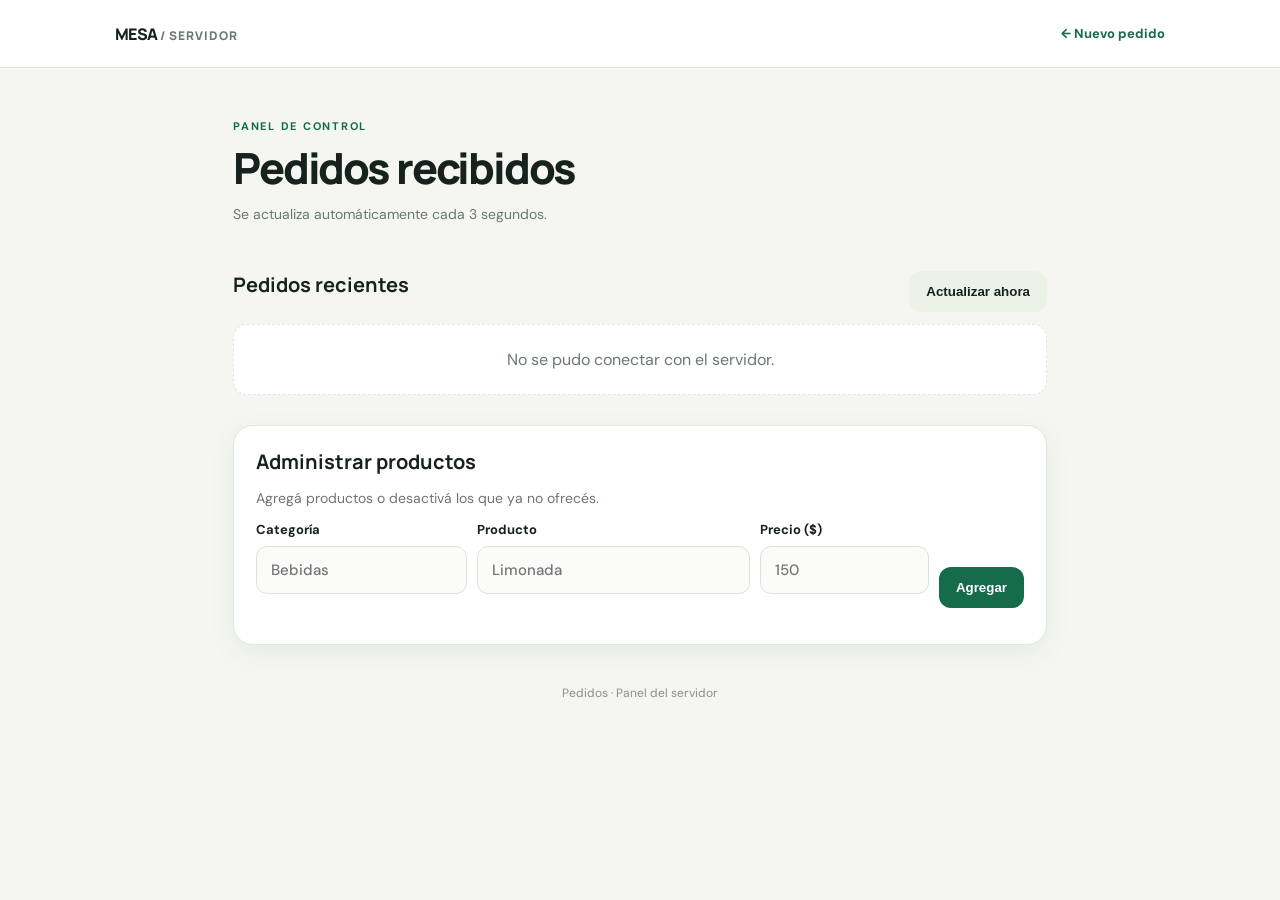
==== templates/admin.html @ f44984cb "Add files via upload" ====
<!doctype html>
<html lang="es"><head><meta charset="utf-8"><meta name="viewport" content="width=device-width,initial-scale=1">
<title>Panel de pedidos</title><link rel="stylesheet" href="/static/style.css"></head>
<body><header><div class="brand">MESA<span> / SERVIDOR</span></div><a class="nav" href="/">← Nuevo pedido</a></header>
<main class="wrap"><section class="hero"><p class="eyebrow">PANEL DE CONTROL</p><h1>Pedidos recibidos</h1><p class="muted">Se actualiza automáticamente cada 3 segundos.</p></section>
<div class="toolbar"><h2>Pedidos recientes</h2><button class="secondary" id="refresh">Actualizar ahora</button></div><div id="orders" class="orders"></div>
<section class="panel product-panel"><h2>Administrar productos</h2><p class="muted">Agregá productos o desactivá los que ya no ofrecés.</p>
<form id="productForm" class="product-form"><label>Categoría<input id="category" required placeholder="Bebidas"></label><label>Producto<input id="productName" required placeholder="Limonada"></label><label>Precio ($)<input id="price" type="number" min="0" step="1" required placeholder="150"></label><button class="primary" type="submit">Agregar</button></form><div id="products" class="product-list"></div><p id="productMessage" role="status"></p></section>
<footer>Pedidos · Panel del servidor</footer></main><script src="/static/admin.js"></script></body></html>
---- static/style.css ----
@import url('https://fonts.googleapis.com/css2?family=DM+Sans:wght@400;500;600;700&family=Manrope:wght@500;600;700;800&display=swap');
:root{--ink:#17221e;--muted:#6c7771;--paper:#f5f6f2;--line:#e2e7df;--green:#176b4d;--lime:#d8f36a;--white:#fff;--red:#b33b35}
*{box-sizing:border-box}body{margin:0;background:var(--paper);color:var(--ink);font-family:'DM Sans',sans-serif}header{height:68px;padding:0 max(22px,calc((100% - 1050px)/2));display:flex;align-items:center;justify-content:space-between;background:#fff;border-bottom:1px solid var(--line)}.brand{font-family:Manrope,sans-serif;font-weight:800;letter-spacing:-.04em}.brand span{color:var(--muted);font-size:12px;letter-spacing:.08em}.nav{font-size:13px;font-weight:700;color:var(--green);text-decoration:none}.wrap{max-width:850px;margin:0 auto;padding:28px 18px 50px}.hero{padding:12px 0 22px}.eyebrow{font-size:11px;letter-spacing:.16em;font-weight:700;color:var(--green)}h1{font:800 clamp(30px,5vw,43px)/1.1 Manrope,sans-serif;letter-spacing:-.05em;margin:8px 0}h2{font:700 20px Manrope,sans-serif;margin:0 0 14px}.muted{color:var(--muted);font-size:14px}.panel{background:#fff;border:1px solid var(--line);border-radius:20px;padding:22px;box-shadow:0 8px 28px #263d2610;margin-bottom:22px}label{display:flex;flex-direction:column;gap:8px;font-weight:700;font-size:13px;margin-bottom:20px}input,textarea{width:100%;border:1px solid #dce3da;background:#fbfcfa;border-radius:11px;padding:13px 14px;font:500 15px 'DM Sans',sans-serif;color:var(--ink);outline:none}input:focus,textarea:focus{border-color:var(--green);box-shadow:0 0 0 3px #176b4d18}.category{margin:24px 0}.category h2{display:flex;align-items:center;gap:9px}.category h2:before{content:'';width:7px;height:21px;border-radius:9px;background:var(--lime)}.product{display:flex;align-items:center;justify-content:space-between;gap:12px;border:1px solid var(--line);border-radius:13px;padding:12px 13px;margin:8px 0}.product-name{font-weight:700}.price{color:var(--muted);font-size:13px;margin-top:4px}.qty{display:flex;align-items:center;gap:11px}.qty button{width:32px;height:32px;border-radius:10px;border:1px solid var(--line);background:#f6f8f3;font-size:20px;cursor:pointer}.qty span{min-width:15px;text-align:center;font-weight:700}.checkout{border-top:1px solid var(--line);padding-top:18px;display:flex;justify-content:space-between;align-items:center;gap:12px}.checkout strong{display:block;font:800 26px Manrope,sans-serif;margin-top:3px}.primary,.secondary{border:0;border-radius:12px;padding:13px 17px;font-weight:700;cursor:pointer}.primary{background:var(--green);color:#fff}.primary:hover{background:#0e543b}.secondary{background:#edf2e9;color:var(--ink)}#message,#productMessage{font-size:14px;font-weight:600}.success{color:var(--green)}.error{color:var(--red)}footer{text-align:center;color:#87918b;font-size:12px;padding:18px}.toolbar{display:flex;align-items:center;justify-content:space-between;margin:12px 0}.orders{display:grid;gap:13px}.order-card{background:#fff;border:1px solid var(--line);border-radius:17px;padding:18px}.order-top{display:flex;justify-content:space-between;gap:12px;align-items:flex-start}.order-id{font:800 19px Manrope,sans-serif}.order-time{font-size:12px;color:var(--muted);margin-top:3px}.status{border:1px solid var(--line);border-radius:10px;padding:9px;font:600 12px 'DM Sans',sans-serif;background:#fbfcfa;max-width:160px}.order-items{list-style:none;padding:12px 0;margin:8px 0;border-top:1px solid var(--line);border-bottom:1px solid var(--line);font-size:14px}.order-items li{display:flex;justify-content:space-between;padding:4px 0;gap:10px}.order-bottom{display:flex;justify-content:space-between;gap:12px}.total{font:800 20px Manrope,sans-serif}.notes{background:#f6f8f3;border-radius:9px;padding:10px;font-size:13px;margin:10px 0}.product-panel{margin-top:30px}.product-form{display:grid;grid-template-columns:1fr 1.3fr .8fr auto;gap:10px;align-items:end}.product-form label{margin:0 0 14px}.product-list{display:grid;gap:7px}.product-row{display:flex;justify-content:space-between;align-items:center;gap:12px;border-top:1px solid var(--line);padding:10px 0;font-size:13px}.remove{border:1px solid #f0d8d5;color:var(--red);background:#fff8f7;border-radius:8px;padding:7px 9px;cursor:pointer}.empty{padding:24px;text-align:center;color:var(--muted);background:#fff;border-radius:14px;border:1px dashed var(--line)}@media(max-width:600px){.wrap{padding:20px 13px 35px}.panel{padding:16px;border-radius:16px}.checkout{align-items:stretch;flex-direction:column}.checkout .primary{width:100%}.product-form{grid-template-columns:1fr 1fr}.product-form button{margin-bottom:14px}.order-top{flex-direction:column}.status{max-width:100%;width:100%}.toolbar{gap:10px}.toolbar h2{font-size:18px}}
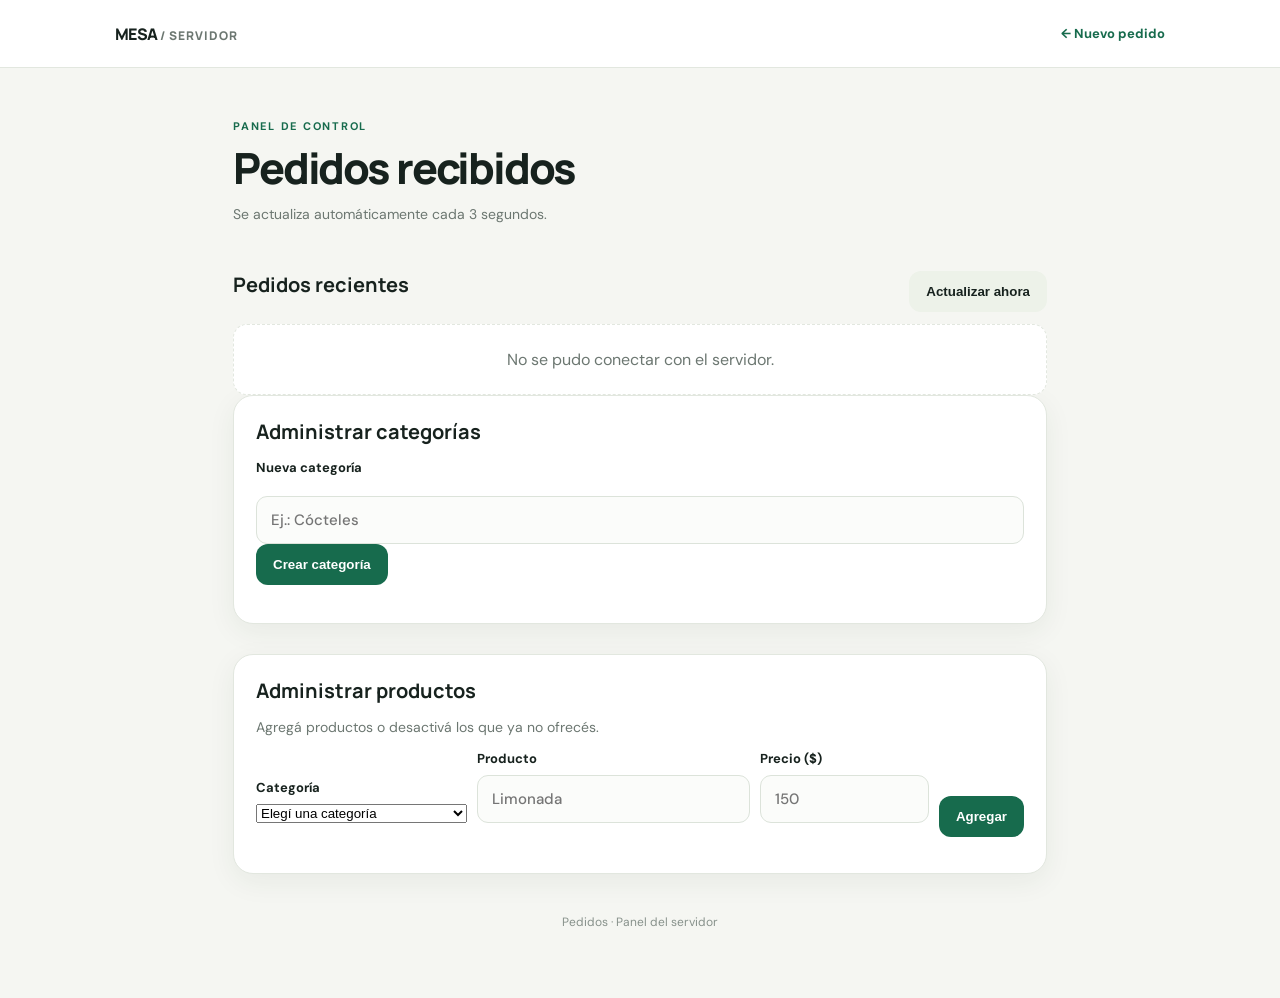
==== commit 243a0a93: "Update admin.html" ====
--- a/templates/admin.html
+++ b/templates/admin.html
@@ -1,9 +1,77 @@
+
 <!doctype html>
-<html lang="es"><head><meta charset="utf-8"><meta name="viewport" content="width=device-width,initial-scale=1">
-<title>Panel de pedidos</title><link rel="stylesheet" href="/static/style.css"></head>
-<body><header><div class="brand">MESA<span> / SERVIDOR</span></div><a class="nav" href="/">← Nuevo pedido</a></header>
-<main class="wrap"><section class="hero"><p class="eyebrow">PANEL DE CONTROL</p><h1>Pedidos recibidos</h1><p class="muted">Se actualiza automáticamente cada 3 segundos.</p></section>
-<div class="toolbar"><h2>Pedidos recientes</h2><button class="secondary" id="refresh">Actualizar ahora</button></div><div id="orders" class="orders"></div>
-<section class="panel product-panel"><h2>Administrar productos</h2><p class="muted">Agregá productos o desactivá los que ya no ofrecés.</p>
-<form id="productForm" class="product-form"><label>Categoría<input id="category" required placeholder="Bebidas"></label><label>Producto<input id="productName" required placeholder="Limonada"></label><label>Precio ($)<input id="price" type="number" min="0" step="1" required placeholder="150"></label><button class="primary" type="submit">Agregar</button></form><div id="products" class="product-list"></div><p id="productMessage" role="status"></p></section>
-<footer>Pedidos · Panel del servidor</footer></main><script src="/static/admin.js"></script></body></html>
+<html lang="es">
+<head>
+  <meta charset="utf-8">
+  <meta name="viewport" content="width=device-width,initial-scale=1">
+  <title>Panel de pedidos</title>
+  <link rel="stylesheet" href="/static/style.css">
+</head>
+<body>
+  <header>
+    <div class="brand">MESA<span> / SERVIDOR</span></div>
+    <a class="nav" href="/">← Nuevo pedido</a>
+  </header>
+
+  <main class="wrap">
+    <section class="hero">
+      <p class="eyebrow">PANEL DE CONTROL</p>
+      <h1>Pedidos recibidos</h1>
+      <p class="muted">Se actualiza automáticamente cada 3 segundos.</p>
+    </section>
+
+    <div class="toolbar">
+      <h2>Pedidos recientes</h2>
+      <button class="secondary" id="refresh">Actualizar ahora</button>
+    </div>
+
+    <div id="orders" class="orders"></div>
+
+    <section class="panel">
+      <h2>Administrar categorías</h2>
+      <form id="category-form">
+        <label for="new-category">Nueva categoría</label>
+        <input
+          id="new-category"
+          type="text"
+          maxlength="60"
+          placeholder="Ej.: Cócteles"
+          required
+        >
+        <button class="primary" type="submit">Crear categoría</button>
+        <p id="category-message" role="status"></p>
+      </form>
+    </section>
+
+    <section class="panel product-panel">
+      <h2>Administrar productos</h2>
+      <p class="muted">Agregá productos o desactivá los que ya no ofrecés.</p>
+
+      <form id="productForm" class="product-form">
+        <label for="category">Categoría
+          <select id="category" required>
+            <option value="">Elegí una categoría</option>
+          </select>
+        </label>
+
+        <label for="productName">Producto
+          <input id="productName" required placeholder="Limonada">
+        </label>
+
+        <label for="price">Precio ($)
+          <input id="price" type="number" min="0" step="1" required placeholder="150">
+        </label>
+
+        <button class="primary" type="submit">Agregar</button>
+      </form>
+
+      <div id="products" class="product-list"></div>
+      <p id="productMessage" role="status"></p>
+    </section>
+
+    <footer>Pedidos · Panel del servidor</footer>
+  </main>
+
+  <script src="/static/admin.js"></script>
+</body>
+</html>
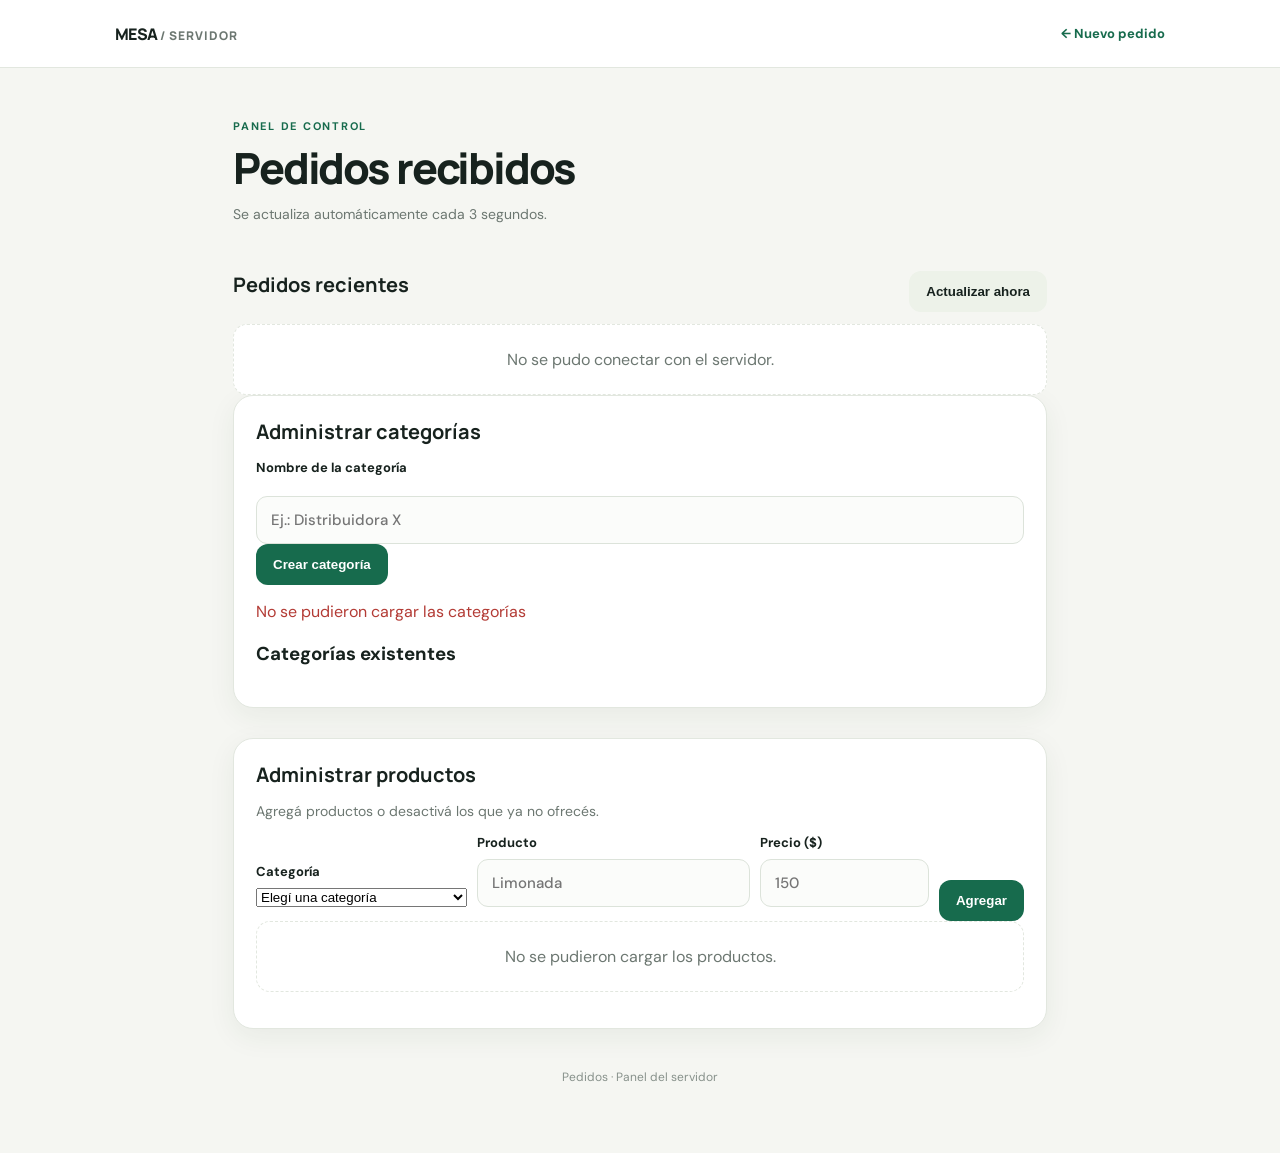
==== commit f615c074: "Update admin.html" ====
--- a/templates/admin.html
+++ b/templates/admin.html
@@ -27,21 +27,27 @@
 
     <div id="orders" class="orders"></div>
 
-    <section class="panel">
-      <h2>Administrar categorías</h2>
-      <form id="category-form">
-        <label for="new-category">Nueva categoría</label>
-        <input
-          id="new-category"
-          type="text"
-          maxlength="60"
-          placeholder="Ej.: Cócteles"
-          required
-        >
-        <button class="primary" type="submit">Crear categoría</button>
-        <p id="category-message" role="status"></p>
-      </form>
-    </section>
+    
+<section class="panel">
+  <h2>Administrar categorías</h2>
+
+  <form id="category-form">
+    <label for="new-category">Nombre de la categoría</label>
+    <input
+      id="new-category"
+      type="text"
+      maxlength="60"
+      placeholder="Ej.: Distribuidora X"
+      required
+    >
+    <button class="primary" type="submit">Crear categoría</button>
+    <p id="category-message" role="status"></p>
+  </form>
+
+  <h3>Categorías existentes</h3>
+  <div id="categories-list" class="product-list"></div>
+</section>
+
 
     <section class="panel product-panel">
       <h2>Administrar productos</h2>
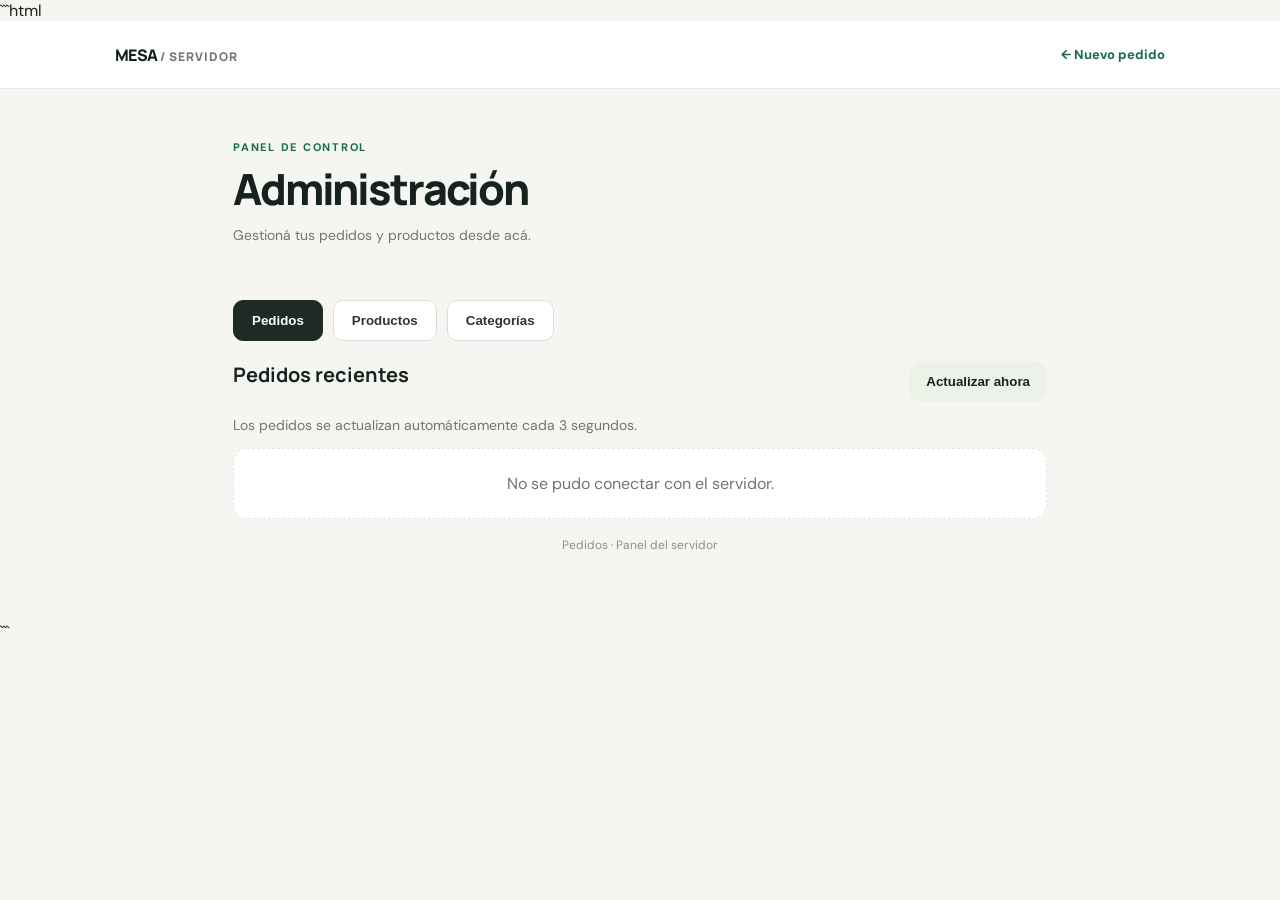
==== commit 3e1869b3: "Update admin.html" ====
--- a/templates/admin.html
+++ b/templates/admin.html
@@ -1,4 +1,4 @@
-
+```html
 <!doctype html>
 <html lang="es">
 <head>
@@ -6,7 +6,37 @@
   <meta name="viewport" content="width=device-width,initial-scale=1">
   <title>Panel de pedidos</title>
   <link rel="stylesheet" href="/static/style.css">
+
+  <style>
+    .admin-tabs {
+      display: flex;
+      gap: 10px;
+      flex-wrap: wrap;
+      margin: 20px 0;
+    }
+
+    .admin-tab {
+      padding: 12px 18px;
+      border: 1px solid #ddd;
+      border-radius: 10px;
+      background: #fff;
+      color: #333;
+      cursor: pointer;
+      font-weight: 600;
+    }
+
+    .admin-tab.active {
+      background: #202a24;
+      color: #fff;
+      border-color: #202a24;
+    }
+
+    .admin-section[hidden] {
+      display: none !important;
+    }
+  </style>
 </head>
+
 <body>
   <header>
     <div class="brand">MESA<span> / SERVIDOR</span></div>
@@ -16,68 +46,110 @@
   <main class="wrap">
     <section class="hero">
       <p class="eyebrow">PANEL DE CONTROL</p>
-      <h1>Pedidos recibidos</h1>
-      <p class="muted">Se actualiza automáticamente cada 3 segundos.</p>
+      <h1>Administración</h1>
+      <p class="muted">Gestioná tus pedidos y productos desde acá.</p>
     </section>
 
-    <div class="toolbar">
-      <h2>Pedidos recientes</h2>
-      <button class="secondary" id="refresh">Actualizar ahora</button>
-    </div>
+    <nav class="admin-tabs" aria-label="Secciones de administración">
+      <button class="admin-tab active" type="button"
+              data-tab="orders-section" aria-selected="true">
+        Pedidos
+      </button>
 
-    <div id="orders" class="orders"></div>
+      <button class="admin-tab" type="button"
+              data-tab="products-section" aria-selected="false">
+        Productos
+      </button>
 
-    
-<section class="panel">
-  <h2>Administrar categorías</h2>
+      <button class="admin-tab" type="button"
+              data-tab="categories-section" aria-selected="false">
+        Categorías
+      </button>
+    </nav>
 
-  <form id="category-form">
-    <label for="new-category">Nombre de la categoría</label>
-    <input
-      id="new-category"
-      type="text"
-      maxlength="60"
-      placeholder="Ej.: Distribuidora X"
-      required
-    >
-    <button class="primary" type="submit">Crear categoría</button>
-    <p id="category-message" role="status"></p>
-  </form>
+    <!-- PESTAÑA PEDIDOS -->
+    <section id="orders-section" class="admin-section">
+      <div class="toolbar">
+        <h2>Pedidos recientes</h2>
+        <button class="secondary" id="refresh" type="button">
+          Actualizar ahora
+        </button>
+      </div>
 
-  <h3>Categorías existentes</h3>
-  <div id="categories-list" class="product-list"></div>
-</section>
+      <p class="muted">Los pedidos se actualizan automáticamente cada 3 segundos.</p>
+      <div id="orders" class="orders"></div>
+    </section>
 
+    <!-- PESTAÑA PRODUCTOS -->
+    <section id="products-section" class="admin-section" hidden>
+      <section class="panel product-panel">
+        <h2>Administrar productos</h2>
+        <p class="muted">Agregá productos o desactivá los que ya no ofrecés.</p>
 
-    <section class="panel product-panel">
-      <h2>Administrar productos</h2>
-      <p class="muted">Agregá productos o desactivá los que ya no ofrecés.</p>
+        <form id="productForm" class="product-form">
+          <label for="category">Categoría
+            <select id="category" required>
+              <option value="">Elegí una categoría</option>
+            </select>
+          </label>
 
-      <form id="productForm" class="product-form">
-        <label for="category">Categoría
-          <select id="category" required>
-            <option value="">Elegí una categoría</option>
-          </select>
-        </label>
+          <label for="productName">Producto
+            <input id="productName" required placeholder="Limonada">
+          </label>
 
-        <label for="productName">Producto
-          <input id="productName" required placeholder="Limonada">
-        </label>
+          <label for="price">Precio ($)
+            <input id="price" type="number" min="0" step="1"
+                   required placeholder="150">
+          </label>
 
-        <label for="price">Precio ($)
-          <input id="price" type="number" min="0" step="1" required placeholder="150">
-        </label>
+          <button class="primary" type="submit">Agregar</button>
+        </form>
 
-        <button class="primary" type="submit">Agregar</button>
-      </form>
+        <div id="products" class="product-list"></div>
+        <p id="productMessage" role="status"></p>
+      </section>
+    </section>
 
-      <div id="products" class="product-list"></div>
-      <p id="productMessage" role="status"></p>
+    <!-- PESTAÑA CATEGORÍAS -->
+    <section id="categories-section" class="admin-section" hidden>
+      <section class="panel">
+        <h2>Administrar categorías</h2>
+
+        <form id="category-form">
+          <label for="new-category">Nombre de la categoría</label>
+          <input id="new-category" type="text" maxlength="60"
+                 placeholder="Ej.: Bebidas" required>
+          <button class="primary" type="submit">Crear categoría</button>
+          <p id="category-message" role="status"></p>
+        </form>
+
+        <h3>Categorías existentes</h3>
+        <div id="categories-list" class="product-list"></div>
+      </section>
     </section>
 
     <footer>Pedidos · Panel del servidor</footer>
   </main>
 
+  <script>
+    document.querySelectorAll(".admin-tab").forEach(function (button) {
+      button.addEventListener("click", function () {
+        const selectedId = button.dataset.tab;
+
+        document.querySelectorAll(".admin-tab").forEach(function (tab) {
+          const active = tab === button;
+          tab.classList.toggle("active", active);
+          tab.setAttribute("aria-selected", active ? "true" : "false");
+        });
+
+        document.querySelectorAll(".admin-section").forEach(function (section) {
+          section.hidden = section.id !== selectedId;
+        });
+      });
+    });
+  </script>
+
   <script src="/static/admin.js"></script>
 </body>
 </html>
+```
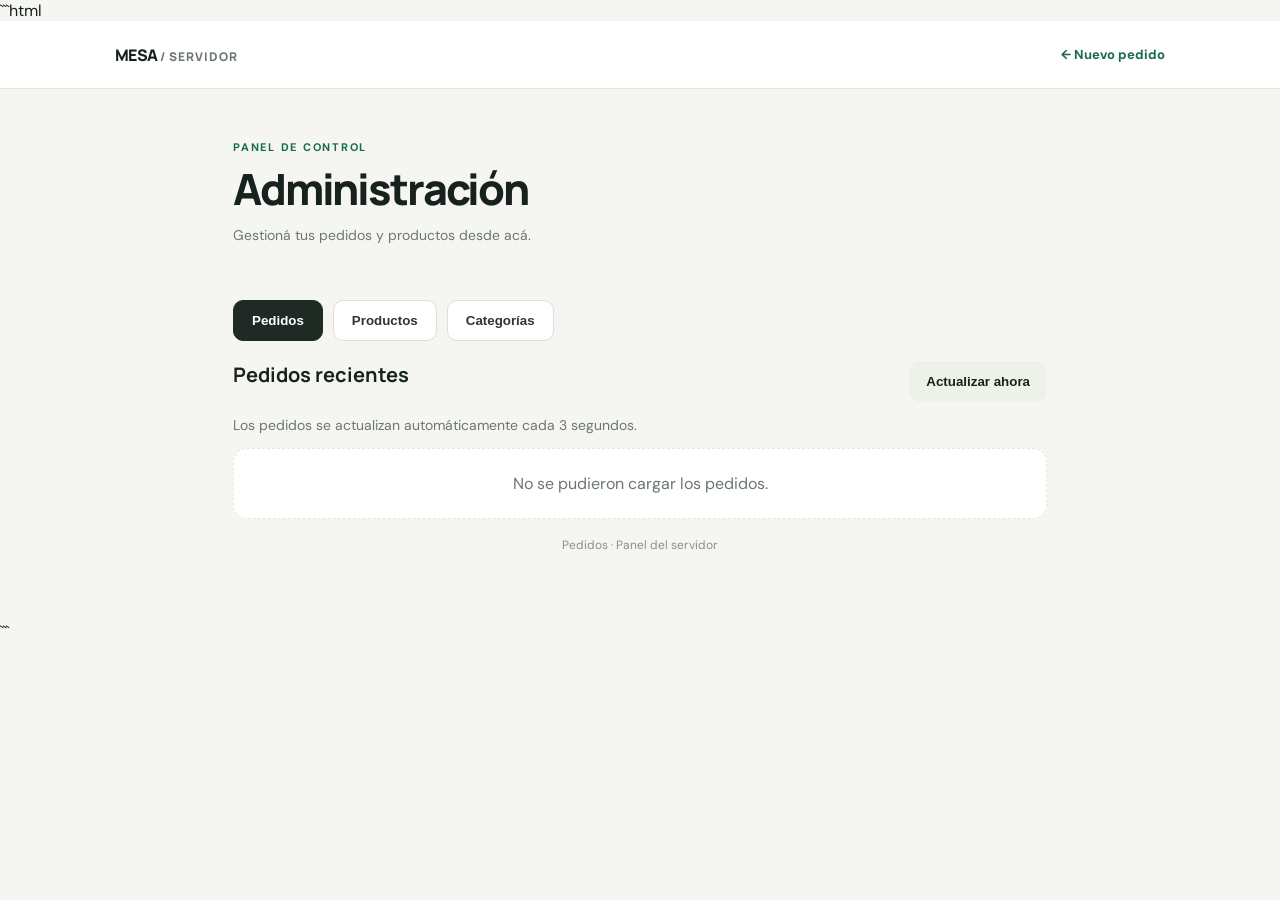
==== commit 6b202f07: "Update admin.html" ====
--- a/templates/admin.html
+++ b/templates/admin.html
@@ -97,10 +97,7 @@
             <input id="productName" required placeholder="Limonada">
           </label>
 
-          <label for="price">Precio ($)
-            <input id="price" type="number" min="0" step="1"
-                   required placeholder="150">
-          </label>
+          
 
           <button class="primary" type="submit">Agregar</button>
         </form>
--- a/static/style.css
+++ b/static/style.css
@@ -1,3 +1,54 @@
 @import url('https://fonts.googleapis.com/css2?family=DM+Sans:wght@400;500;600;700&family=Manrope:wght@500;600;700;800&display=swap');
 :root{--ink:#17221e;--muted:#6c7771;--paper:#f5f6f2;--line:#e2e7df;--green:#176b4d;--lime:#d8f36a;--white:#fff;--red:#b33b35}
 *{box-sizing:border-box}body{margin:0;background:var(--paper);color:var(--ink);font-family:'DM Sans',sans-serif}header{height:68px;padding:0 max(22px,calc((100% - 1050px)/2));display:flex;align-items:center;justify-content:space-between;background:#fff;border-bottom:1px solid var(--line)}.brand{font-family:Manrope,sans-serif;font-weight:800;letter-spacing:-.04em}.brand span{color:var(--muted);font-size:12px;letter-spacing:.08em}.nav{font-size:13px;font-weight:700;color:var(--green);text-decoration:none}.wrap{max-width:850px;margin:0 auto;padding:28px 18px 50px}.hero{padding:12px 0 22px}.eyebrow{font-size:11px;letter-spacing:.16em;font-weight:700;color:var(--green)}h1{font:800 clamp(30px,5vw,43px)/1.1 Manrope,sans-serif;letter-spacing:-.05em;margin:8px 0}h2{font:700 20px Manrope,sans-serif;margin:0 0 14px}.muted{color:var(--muted);font-size:14px}.panel{background:#fff;border:1px solid var(--line);border-radius:20px;padding:22px;box-shadow:0 8px 28px #263d2610;margin-bottom:22px}label{display:flex;flex-direction:column;gap:8px;font-weight:700;font-size:13px;margin-bottom:20px}input,textarea{width:100%;border:1px solid #dce3da;background:#fbfcfa;border-radius:11px;padding:13px 14px;font:500 15px 'DM Sans',sans-serif;color:var(--ink);outline:none}input:focus,textarea:focus{border-color:var(--green);box-shadow:0 0 0 3px #176b4d18}.category{margin:24px 0}.category h2{display:flex;align-items:center;gap:9px}.category h2:before{content:'';width:7px;height:21px;border-radius:9px;background:var(--lime)}.product{display:flex;align-items:center;justify-content:space-between;gap:12px;border:1px solid var(--line);border-radius:13px;padding:12px 13px;margin:8px 0}.product-name{font-weight:700}.price{color:var(--muted);font-size:13px;margin-top:4px}.qty{display:flex;align-items:center;gap:11px}.qty button{width:32px;height:32px;border-radius:10px;border:1px solid var(--line);background:#f6f8f3;font-size:20px;cursor:pointer}.qty span{min-width:15px;text-align:center;font-weight:700}.checkout{border-top:1px solid var(--line);padding-top:18px;display:flex;justify-content:space-between;align-items:center;gap:12px}.checkout strong{display:block;font:800 26px Manrope,sans-serif;margin-top:3px}.primary,.secondary{border:0;border-radius:12px;padding:13px 17px;font-weight:700;cursor:pointer}.primary{background:var(--green);color:#fff}.primary:hover{background:#0e543b}.secondary{background:#edf2e9;color:var(--ink)}#message,#productMessage{font-size:14px;font-weight:600}.success{color:var(--green)}.error{color:var(--red)}footer{text-align:center;color:#87918b;font-size:12px;padding:18px}.toolbar{display:flex;align-items:center;justify-content:space-between;margin:12px 0}.orders{display:grid;gap:13px}.order-card{background:#fff;border:1px solid var(--line);border-radius:17px;padding:18px}.order-top{display:flex;justify-content:space-between;gap:12px;align-items:flex-start}.order-id{font:800 19px Manrope,sans-serif}.order-time{font-size:12px;color:var(--muted);margin-top:3px}.status{border:1px solid var(--line);border-radius:10px;padding:9px;font:600 12px 'DM Sans',sans-serif;background:#fbfcfa;max-width:160px}.order-items{list-style:none;padding:12px 0;margin:8px 0;border-top:1px solid var(--line);border-bottom:1px solid var(--line);font-size:14px}.order-items li{display:flex;justify-content:space-between;padding:4px 0;gap:10px}.order-bottom{display:flex;justify-content:space-between;gap:12px}.total{font:800 20px Manrope,sans-serif}.notes{background:#f6f8f3;border-radius:9px;padding:10px;font-size:13px;margin:10px 0}.product-panel{margin-top:30px}.product-form{display:grid;grid-template-columns:1fr 1.3fr .8fr auto;gap:10px;align-items:end}.product-form label{margin:0 0 14px}.product-list{display:grid;gap:7px}.product-row{display:flex;justify-content:space-between;align-items:center;gap:12px;border-top:1px solid var(--line);padding:10px 0;font-size:13px}.remove{border:1px solid #f0d8d5;color:var(--red);background:#fff8f7;border-radius:8px;padding:7px 9px;cursor:pointer}.empty{padding:24px;text-align:center;color:var(--muted);background:#fff;border-radius:14px;border:1px dashed var(--line)}@media(max-width:600px){.wrap{padding:20px 13px 35px}.panel{padding:16px;border-radius:16px}.checkout{align-items:stretch;flex-direction:column}.checkout .primary{width:100%}.product-form{grid-template-columns:1fr 1fr}.product-form button{margin-bottom:14px}.order-top{flex-direction:column}.status{max-width:100%;width:100%}.toolbar{gap:10px}.toolbar h2{font-size:18px}}
+```css
+/* Grupos desplegables del panel */
+.product-group,
+.category-group {
+  border: 1px solid #e2e5e2;
+  border-radius: 12px;
+  margin: 10px 0;
+  padding: 0;
+  overflow: hidden;
+  background: #fff;
+}
+
+.category-summary {
+  cursor: pointer;
+  padding: 15px 18px;
+  font-weight: 700;
+  background: #f4f6f4;
+  list-style-position: inside;
+}
+
+.category-summary:hover {
+  background: #e9eee9;
+}
+
+.category-products {
+  padding: 12px 16px;
+}
+
+.product-group > .product-row {
+  padding: 12px 16px;
+  border-top: 1px solid #eee;
+}
+
+.category-products .product-row {
+  padding: 10px 0;
+  border-bottom: 1px solid #eee;
+}
+
+.category-products .product-row:last-child {
+  border-bottom: none;
+}
+
+.product-group[open] > .category-summary,
+.category-group[open] > .category-summary {
+  border-bottom: 1px solid #e2e5e2;
+}
+
+.category-products .remove {
+  margin-top: 12px;
+}
+```
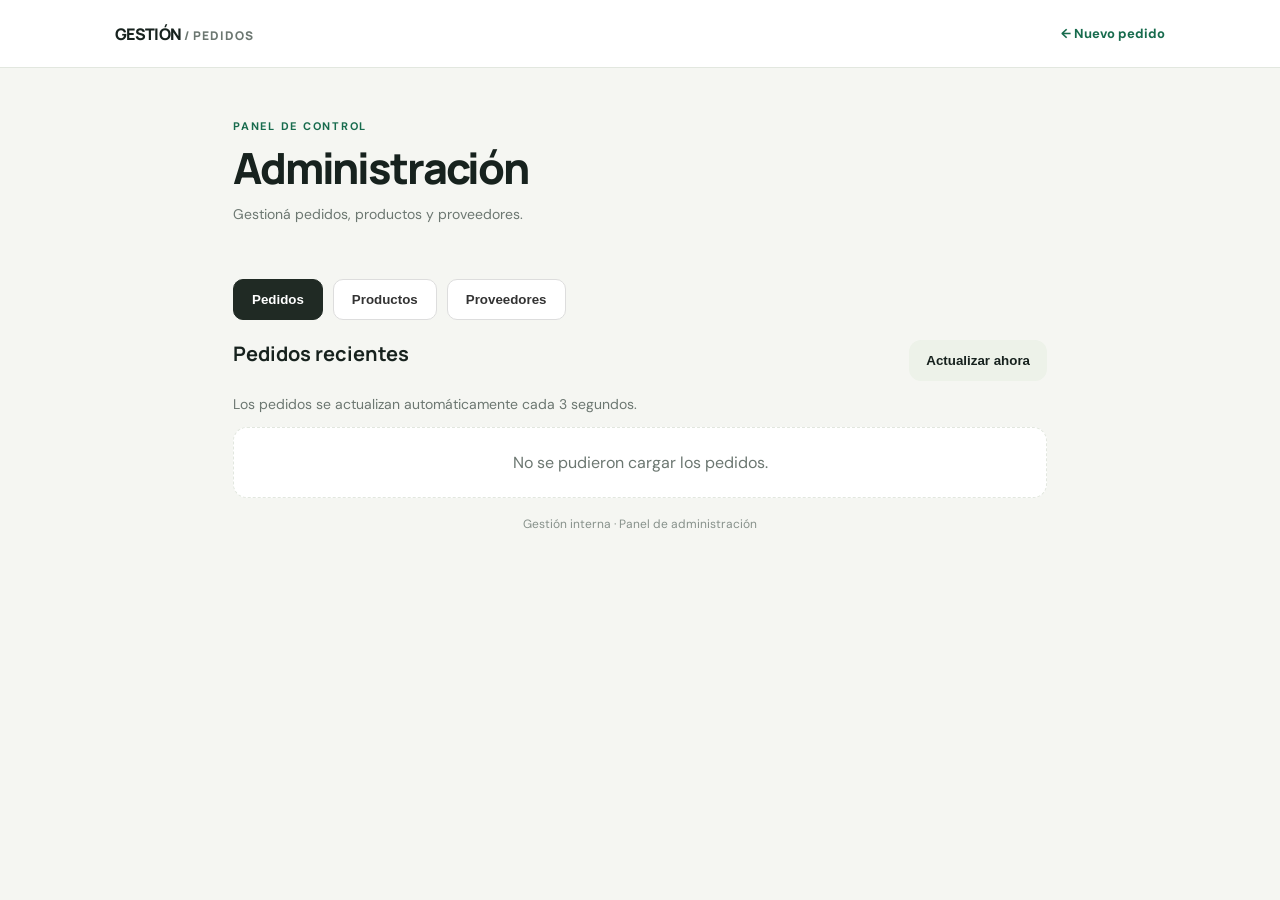
==== commit fa585473: "Update admin panel titles and content" ====
--- a/templates/admin.html
+++ b/templates/admin.html
@@ -1,10 +1,12 @@
-```html
+
 <!doctype html>
 <html lang="es">
 <head>
   <meta charset="utf-8">
-  <meta name="viewport" content="width=device-width,initial-scale=1">
-  <title>Panel de pedidos</title>
+  <meta name="viewport" content="width=device-width, initial-scale=1">
+
+  <title>Administración de pedidos</title>
+
   <link rel="stylesheet" href="/static/style.css">
 
   <style>
@@ -38,115 +40,247 @@
 </head>
 
 <body>
+
   <header>
-    <div class="brand">MESA<span> / SERVIDOR</span></div>
-    <a class="nav" href="/">← Nuevo pedido</a>
+    <div class="brand">
+      GESTIÓN<span> / PEDIDOS</span>
+    </div>
+
+    <a class="nav" href="/">
+      ← Nuevo pedido
+    </a>
   </header>
 
   <main class="wrap">
+
     <section class="hero">
       <p class="eyebrow">PANEL DE CONTROL</p>
       <h1>Administración</h1>
-      <p class="muted">Gestioná tus pedidos y productos desde acá.</p>
-    </section>
-
-    <nav class="admin-tabs" aria-label="Secciones de administración">
-      <button class="admin-tab active" type="button"
-              data-tab="orders-section" aria-selected="true">
+
+      <p class="muted">
+        Gestioná pedidos, productos y proveedores.
+      </p>
+    </section>
+
+    <!-- PESTAÑAS -->
+
+    <nav class="admin-tabs"
+         aria-label="Secciones de administración">
+
+      <button
+        class="admin-tab active"
+        type="button"
+        data-tab="orders-section"
+        aria-selected="true">
         Pedidos
       </button>
 
-      <button class="admin-tab" type="button"
-              data-tab="products-section" aria-selected="false">
+      <button
+        class="admin-tab"
+        type="button"
+        data-tab="products-section"
+        aria-selected="false">
         Productos
       </button>
 
-      <button class="admin-tab" type="button"
-              data-tab="categories-section" aria-selected="false">
-        Categorías
+      <button
+        class="admin-tab"
+        type="button"
+        data-tab="categories-section"
+        aria-selected="false">
+        Proveedores
       </button>
+
     </nav>
 
-    <!-- PESTAÑA PEDIDOS -->
-    <section id="orders-section" class="admin-section">
+    <!-- PEDIDOS -->
+
+    <section
+      id="orders-section"
+      class="admin-section">
+
       <div class="toolbar">
         <h2>Pedidos recientes</h2>
-        <button class="secondary" id="refresh" type="button">
+
+        <button
+          class="secondary"
+          id="refresh"
+          type="button">
           Actualizar ahora
         </button>
       </div>
 
-      <p class="muted">Los pedidos se actualizan automáticamente cada 3 segundos.</p>
+      <p class="muted">
+        Los pedidos se actualizan automáticamente
+        cada 3 segundos.
+      </p>
+
       <div id="orders" class="orders"></div>
-    </section>
-
-    <!-- PESTAÑA PRODUCTOS -->
-    <section id="products-section" class="admin-section" hidden>
+
+    </section>
+
+    <!-- PRODUCTOS -->
+
+    <section
+      id="products-section"
+      class="admin-section"
+      hidden>
+
       <section class="panel product-panel">
+
         <h2>Administrar productos</h2>
-        <p class="muted">Agregá productos o desactivá los que ya no ofrecés.</p>
-
-        <form id="productForm" class="product-form">
-          <label for="category">Categoría
+
+        <p class="muted">
+          Agregá productos y asignales un proveedor.
+          También podés desactivar productos existentes.
+        </p>
+
+        <form
+          id="productForm"
+          class="product-form">
+
+          <label for="category">
+            Proveedor
+
             <select id="category" required>
-              <option value="">Elegí una categoría</option>
+              <option value="">
+                Elegí un proveedor
+              </option>
             </select>
           </label>
 
-          <label for="productName">Producto
-            <input id="productName" required placeholder="Limonada">
+          <label for="productName">
+            Producto
+
+            <input
+              id="productName"
+              type="text"
+              required
+              placeholder="Ej.: Agua mineral 500 ml">
           </label>
 
-          
-
-          <button class="primary" type="submit">Agregar</button>
+          <button
+            class="primary"
+            type="submit">
+            Agregar producto
+          </button>
+
         </form>
 
-        <div id="products" class="product-list"></div>
-        <p id="productMessage" role="status"></p>
+        <div
+          id="products"
+          class="product-list">
+        </div>
+
+        <p
+          id="productMessage"
+          role="status">
+        </p>
+
       </section>
-    </section>
-
-    <!-- PESTAÑA CATEGORÍAS -->
-    <section id="categories-section" class="admin-section" hidden>
+
+    </section>
+
+    <!-- PROVEEDORES -->
+
+    <section
+      id="categories-section"
+      class="admin-section"
+      hidden>
+
       <section class="panel">
-        <h2>Administrar categorías</h2>
+
+        <h2>Administrar proveedores</h2>
+
+        <p class="muted">
+          Creá proveedores para organizar
+          los productos y pedidos.
+        </p>
 
         <form id="category-form">
-          <label for="new-category">Nombre de la categoría</label>
-          <input id="new-category" type="text" maxlength="60"
-                 placeholder="Ej.: Bebidas" required>
-          <button class="primary" type="submit">Crear categoría</button>
-          <p id="category-message" role="status"></p>
+
+          <label for="new-category">
+            Nombre del proveedor
+          </label>
+
+          <input
+            id="new-category"
+            type="text"
+            maxlength="60"
+            placeholder="Ej.: Distribuidora Central"
+            required>
+
+          <button
+            class="primary"
+            type="submit">
+            Crear proveedor
+          </button>
+
+          <p
+            id="category-message"
+            role="status">
+          </p>
+
         </form>
 
-        <h3>Categorías existentes</h3>
-        <div id="categories-list" class="product-list"></div>
+        <h3>Proveedores existentes</h3>
+
+        <div
+          id="categories-list"
+          class="product-list">
+        </div>
+
       </section>
-    </section>
-
-    <footer>Pedidos · Panel del servidor</footer>
+
+    </section>
+
+    <footer>
+      Gestión interna · Panel de administración
+    </footer>
+
   </main>
 
+  <!-- CONTROL DE PESTAÑAS -->
+
   <script>
-    document.querySelectorAll(".admin-tab").forEach(function (button) {
-      button.addEventListener("click", function () {
-        const selectedId = button.dataset.tab;
-
-        document.querySelectorAll(".admin-tab").forEach(function (tab) {
-          const active = tab === button;
-          tab.classList.toggle("active", active);
-          tab.setAttribute("aria-selected", active ? "true" : "false");
+    document.querySelectorAll(".admin-tab").forEach(
+      function (button) {
+
+        button.addEventListener("click", function () {
+
+          const selectedId = button.dataset.tab;
+
+          document.querySelectorAll(".admin-tab").forEach(
+            function (tab) {
+
+              const active = tab === button;
+
+              tab.classList.toggle("active", active);
+
+              tab.setAttribute(
+                "aria-selected",
+                active ? "true" : "false"
+              );
+            }
+          );
+
+          document.querySelectorAll(".admin-section").forEach(
+            function (section) {
+
+              section.hidden = section.id !== selectedId;
+
+            }
+          );
+
         });
 
-        document.querySelectorAll(".admin-section").forEach(function (section) {
-          section.hidden = section.id !== selectedId;
-        });
-      });
-    });
+      }
+    );
   </script>
 
+  <!-- JAVASCRIPT ADMINISTRATIVO -->
+
   <script src="/static/admin.js"></script>
+
 </body>
 </html>
-```
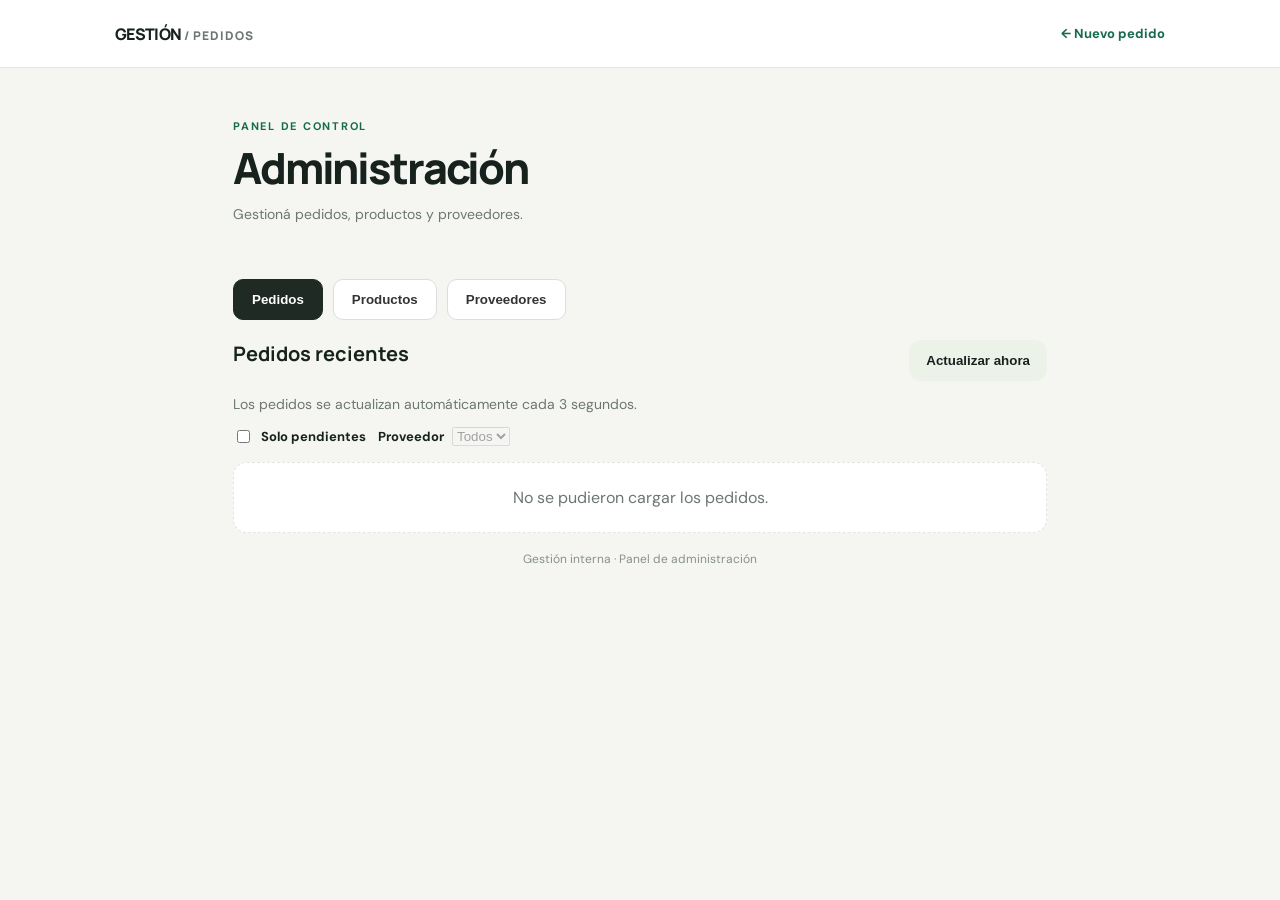
==== commit faac21cd: "Update admin.html" ====
--- a/templates/admin.html
+++ b/templates/admin.html
@@ -1,12 +1,9 @@
-
 <!doctype html>
 <html lang="es">
 <head>
   <meta charset="utf-8">
-  <meta name="viewport" content="width=device-width, initial-scale=1">
-
+  <meta name="viewport" content="width=device-width,initial-scale=1">
   <title>Administración de pedidos</title>
-
   <link rel="stylesheet" href="/static/style.css">
 
   <style>
@@ -16,7 +13,6 @@
       flex-wrap: wrap;
       margin: 20px 0;
     }
-
     .admin-tab {
       padding: 12px 18px;
       border: 1px solid #ddd;
@@ -26,261 +22,181 @@
       cursor: pointer;
       font-weight: 600;
     }
-
     .admin-tab.active {
       background: #202a24;
       color: #fff;
       border-color: #202a24;
     }
-
     .admin-section[hidden] {
       display: none !important;
     }
+    .excel-import-panel {
+      margin: 22px 0;
+      padding: 18px;
+      border: 1px solid #ddd;
+      border-radius: 12px;
+    }
+    .excel-import-panel select,
+    .excel-import-panel input[type="file"] {
+      display: block;
+      max-width: 100%;
+      margin: 8px 0 16px;
+    }
+    .excel-import-actions {
+      display: flex;
+      flex-wrap: wrap;
+      gap: 10px;
+    }
+    .receipt-tools, .receipt-actions {
+      display: flex;
+      flex-wrap: wrap;
+      align-items: center;
+      gap: 12px;
+      margin: 12px 0;
+    }
+    .receipt-tools label { display: inline-flex; flex-direction: row; align-items: center; gap: 8px; margin: 0; }
+    .receipt-tools input[type="checkbox"] { width: auto; }
+    #receipt-dialog { max-width: min(28rem, 88vw); border-radius: 10px; }
+    .order-items li.receipt-line { display: flex; align-items: center; flex-wrap: wrap; gap: 8px; }
+    .receipt-line .line-info { flex: 1 1 16rem; }
+    .receipt-line small { display: block; }
+    #excel-status {
+      white-space: pre-line;
+    }
   </style>
 </head>
 
 <body>
-
   <header>
-    <div class="brand">
-      GESTIÓN<span> / PEDIDOS</span>
-    </div>
-
-    <a class="nav" href="/">
-      ← Nuevo pedido
-    </a>
+    <div class="brand">GESTIÓN<span> / PEDIDOS</span></div>
+    <a class="nav" href="/">← Nuevo pedido</a>
   </header>
 
   <main class="wrap">
-
     <section class="hero">
       <p class="eyebrow">PANEL DE CONTROL</p>
       <h1>Administración</h1>
-
-      <p class="muted">
-        Gestioná pedidos, productos y proveedores.
-      </p>
-    </section>
-
-    <!-- PESTAÑAS -->
-
-    <nav class="admin-tabs"
-         aria-label="Secciones de administración">
-
-      <button
-        class="admin-tab active"
-        type="button"
-        data-tab="orders-section"
-        aria-selected="true">
-        Pedidos
-      </button>
-
-      <button
-        class="admin-tab"
-        type="button"
-        data-tab="products-section"
-        aria-selected="false">
-        Productos
-      </button>
-
-      <button
-        class="admin-tab"
-        type="button"
-        data-tab="categories-section"
-        aria-selected="false">
-        Proveedores
-      </button>
-
+      <p class="muted">Gestioná pedidos, productos y proveedores.</p>
+    </section>
+
+    <nav class="admin-tabs" aria-label="Secciones de administración">
+      <button class="admin-tab active" type="button"
+              data-tab="orders-section" aria-selected="true">Pedidos</button>
+      <button class="admin-tab" type="button"
+              data-tab="products-section" aria-selected="false">Productos</button>
+      <button class="admin-tab" type="button"
+              data-tab="categories-section" aria-selected="false">Proveedores</button>
     </nav>
 
-    <!-- PEDIDOS -->
-
-    <section
-      id="orders-section"
-      class="admin-section">
-
+    <section id="orders-section" class="admin-section">
       <div class="toolbar">
         <h2>Pedidos recientes</h2>
-
-        <button
-          class="secondary"
-          id="refresh"
-          type="button">
-          Actualizar ahora
-        </button>
+        <button class="secondary" id="refresh" type="button">Actualizar ahora</button>
       </div>
-
-      <p class="muted">
-        Los pedidos se actualizan automáticamente
-        cada 3 segundos.
-      </p>
-
+      <p class="muted">Los pedidos se actualizan automáticamente cada 3 segundos.</p>
+      <div class="receipt-tools">
+        <label><input type="checkbox" id="pending-only"> Solo pendientes</label>
+        <label for="pending-provider">Proveedor
+          <select id="pending-provider" disabled><option value="*">Todos</option></select>
+        </label>
+      </div>
+      <p id="receipt-message" role="status"></p>
+      <dialog id="receipt-dialog" aria-labelledby="receipt-title">
+        <form id="receipt-form">
+          <h3 id="receipt-title">Registrar recepción</h3>
+          <p id="receipt-description"></p>
+          <label for="receipt-quantity">Total recibido hasta hoy</label>
+          <input id="receipt-quantity" type="number" min="0" step="1" required>
+          <div class="receipt-actions">
+            <button type="submit" class="primary">Guardar recepción</button>
+            <button id="receipt-cancel" type="button" class="secondary">Cancelar</button>
+          </div>
+        </form>
+      </dialog>
       <div id="orders" class="orders"></div>
-
-    </section>
-
-    <!-- PRODUCTOS -->
-
-    <section
-      id="products-section"
-      class="admin-section"
-      hidden>
-
+    </section>
+
+    <section id="products-section" class="admin-section" hidden>
       <section class="panel product-panel">
-
         <h2>Administrar productos</h2>
-
-        <p class="muted">
-          Agregá productos y asignales un proveedor.
-          También podés desactivar productos existentes.
-        </p>
-
-        <form
-          id="productForm"
-          class="product-form">
-
-          <label for="category">
-            Proveedor
-
+        <p class="muted">Agregá productos y asignales un proveedor.</p>
+
+        <form id="productForm" class="product-form">
+          <label for="category">Proveedor
             <select id="category" required>
-              <option value="">
-                Elegí un proveedor
-              </option>
+              <option value="">Elegí un proveedor</option>
             </select>
           </label>
-
-          <label for="productName">
-            Producto
-
-            <input
-              id="productName"
-              type="text"
-              required
-              placeholder="Ej.: Agua mineral 500 ml">
+          <label for="productName">Producto
+            <input id="productName" type="text" required placeholder="Ej.: Agua mineral 500 ml">
           </label>
-
-          <button
-            class="primary"
-            type="submit">
-            Agregar producto
-          </button>
-
+          <button class="primary" type="submit">Agregar producto</button>
         </form>
-
-        <div
-          id="products"
-          class="product-list">
-        </div>
-
-        <p
-          id="productMessage"
-          role="status">
-        </p>
-
+        <p id="productMessage" role="status"></p>
+
+        <!-- IMPORTACIÓN MASIVA: independiente del administrador existente -->
+        <section class="excel-import-panel" aria-labelledby="excel-title">
+          <h3 id="excel-title">Importar artículos desde Excel</h3>
+          <p class="muted">
+            Elegí un Excel .xlsx. Su primera hoja debe tener la columna
+            "Producto", "Artículo" o "name". Si contiene la columna
+            "Proveedor", se utilizará el proveedor de cada fila.
+            Los proveedores deben existir previamente.
+          </p>
+
+          <label for="excel-provider">Proveedor predeterminado (si el Excel no lo indica)</label>
+          <select id="excel-provider">
+            <option value="">Usar proveedor del Excel</option>
+          </select>
+
+          <label for="excel-file">Archivo Excel (.xlsx)</label>
+          <input id="excel-file" type="file" accept=".xlsx,application/vnd.openxmlformats-officedocument.spreadsheetml.sheet">
+
+          <div class="excel-import-actions">
+            <button id="excel-preview" class="secondary" type="button">Revisar Excel</button>
+            <button id="excel-confirm" class="primary" type="button" disabled>Confirmar importación</button>
+          </div>
+          <p id="excel-status" role="status" aria-live="polite"></p>
+        </section>
+
+        <div id="products" class="product-list"></div>
       </section>
-
-    </section>
-
-    <!-- PROVEEDORES -->
-
-    <section
-      id="categories-section"
-      class="admin-section"
-      hidden>
-
+    </section>
+
+    <section id="categories-section" class="admin-section" hidden>
       <section class="panel">
-
         <h2>Administrar proveedores</h2>
-
-        <p class="muted">
-          Creá proveedores para organizar
-          los productos y pedidos.
-        </p>
-
         <form id="category-form">
-
-          <label for="new-category">
-            Nombre del proveedor
-          </label>
-
-          <input
-            id="new-category"
-            type="text"
-            maxlength="60"
-            placeholder="Ej.: Distribuidora Central"
-            required>
-
-          <button
-            class="primary"
-            type="submit">
-            Crear proveedor
-          </button>
-
-          <p
-            id="category-message"
-            role="status">
-          </p>
-
+          <label for="new-category">Nombre del proveedor</label>
+          <input id="new-category" type="text" maxlength="60"
+                 placeholder="Ej.: Distribuidora Central" required>
+          <button class="primary" type="submit">Crear proveedor</button>
+          <p id="category-message" role="status"></p>
         </form>
-
         <h3>Proveedores existentes</h3>
-
-        <div
-          id="categories-list"
-          class="product-list">
-        </div>
-
+        <div id="categories-list" class="product-list"></div>
       </section>
-
-    </section>
-
-    <footer>
-      Gestión interna · Panel de administración
-    </footer>
-
+    </section>
+
+    <footer>Gestión interna · Panel de administración</footer>
   </main>
 
-  <!-- CONTROL DE PESTAÑAS -->
-
   <script>
-    document.querySelectorAll(".admin-tab").forEach(
-      function (button) {
-
-        button.addEventListener("click", function () {
-
-          const selectedId = button.dataset.tab;
-
-          document.querySelectorAll(".admin-tab").forEach(
-            function (tab) {
-
-              const active = tab === button;
-
-              tab.classList.toggle("active", active);
-
-              tab.setAttribute(
-                "aria-selected",
-                active ? "true" : "false"
-              );
-            }
-          );
-
-          document.querySelectorAll(".admin-section").forEach(
-            function (section) {
-
-              section.hidden = section.id !== selectedId;
-
-            }
-          );
-
+    document.querySelectorAll('.admin-tab').forEach(button => {
+      button.addEventListener('click', () => {
+        const selectedId = button.dataset.tab;
+        document.querySelectorAll('.admin-tab').forEach(tab => {
+          const active = tab === button;
+          tab.classList.toggle('active', active);
+          tab.setAttribute('aria-selected', active ? 'true' : 'false');
         });
-
-      }
-    );
+        document.querySelectorAll('.admin-section').forEach(section => {
+          section.hidden = section.id !== selectedId;
+        });
+      });
+    });
   </script>
-
-  <!-- JAVASCRIPT ADMINISTRATIVO -->
-
-  <script src="/static/admin.js"></script>
-
+  <script src="/static/admin.js?v=recepcion-parcial-1"></script>
+  <script src="/static/excel_import.js"></script>
 </body>
 </html>
